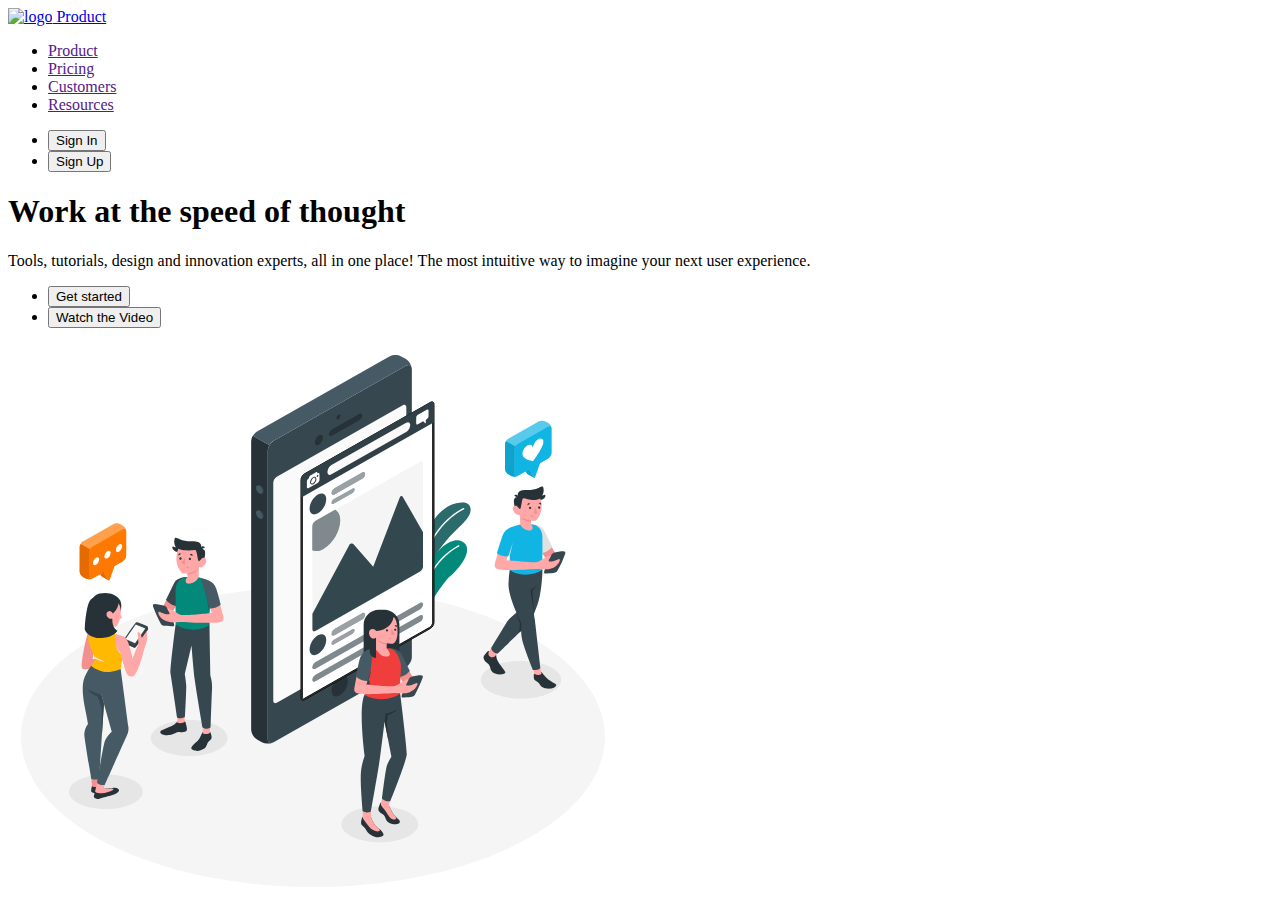
==== index.html @ b2da1967 "add header+hero section markup" ====
<!DOCTYPE html>
<html lang="en">

<head>
    <meta charset="UTF-8">
    <meta name="viewport" content="width=device-width, initial-scale=1.0">
    <title>Business promotion</title>
</head>

<body>
    <header>
        <a href="index.html">
            <img src=". /images/logo.svg" alt="logo" width="40" height="36">
            Product
        </a>
        <nav>
            <ul>
                <li><a href="">Product</a></li>
                <li><a href="">Pricing</a></li>
                <li><a href="">Customers</a></li>
                <li><a href="">Resources</a></li>
            </ul>
        </nav>
        <ul>
            <li><button type="button">Sign In</button></li>
            <li><button type="button">Sign Up</button></li>
        </ul>
    </header>

    <main>
        <!-- section hero -->
        <section>
            <h1>Work at the speed of thought</h1>
            <p>
                Tools, tutorials, design and innovation experts, all in one place! The most intuitive way to imagine
                your next user experience.
            </p>
            <ul>
                <li><button type="button">Get started</button></li>
                <li><button type="button">Watch the Video</button></li>
            </ul>
            <img src="./images/hero-img.svg" alt="hero" weidth="610" height="555">
        </section>



    </main>

    <footer>

    </footer>


</body>

</html>
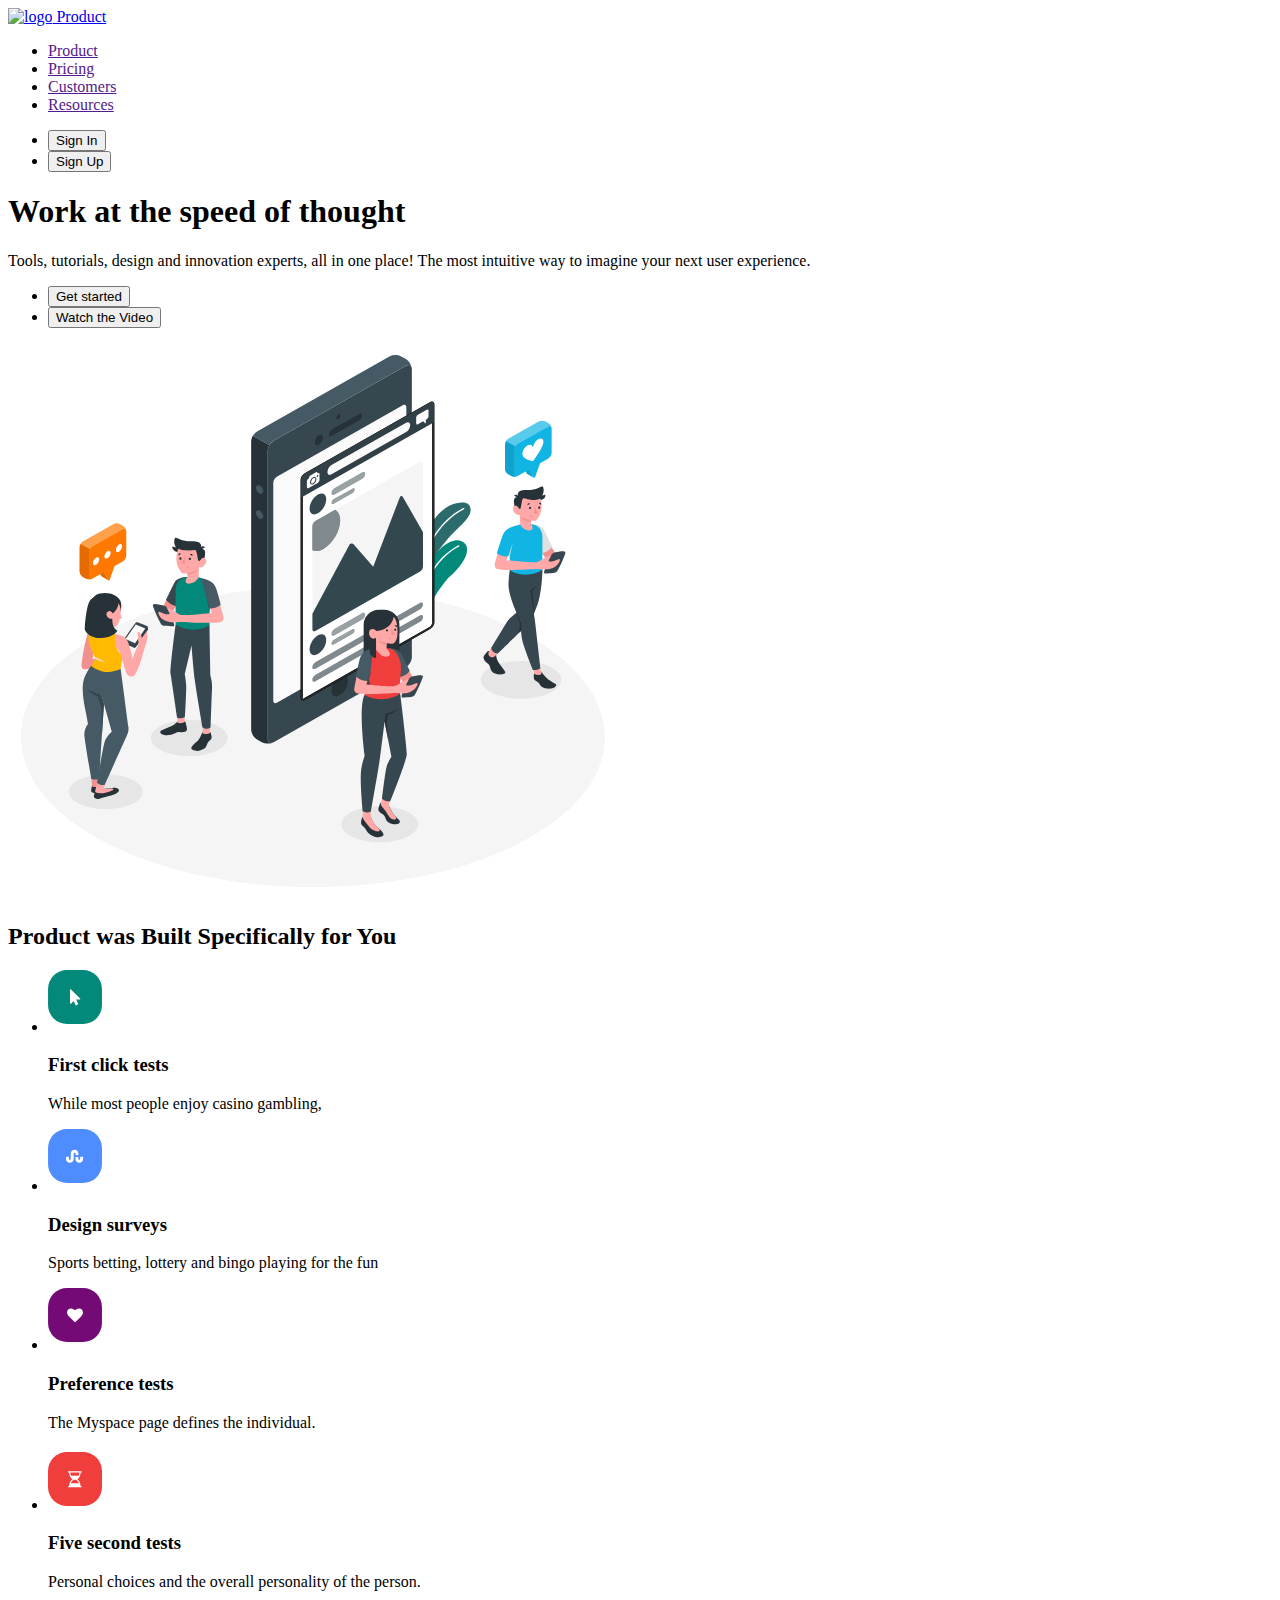
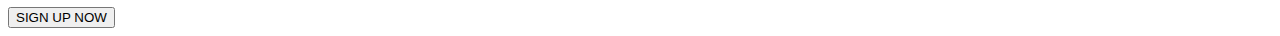
==== commit 572327f2: "add section2" ====
--- a/index.html
+++ b/index.html
@@ -42,6 +42,34 @@
             <img src="./images/hero-img.svg" alt="hero" weidth="610" height="555">
         </section>
 
+        <!-- section features -->
+        <section>
+            <h2>Product was Built Specifically for You</h2>
+            <ul>
+                <li>
+                    <img src="./images/sec2icon-1.svg" alt="click" width="54" height="61.89">
+                    <h3>First click tests</h3>
+                    <p>While most people enjoy casino gambling,</p>
+                </li>
+                <li>
+                    <img src="./images/sec2icon-2.svg" alt="surveys" width="54" height="61.89">
+                    <h3>Design surveys</h3>
+                    <p>Sports betting, lottery and bingo playing for the fun</p>
+                </li>
+                <li>
+                    <img src="./images/sec2icon-3.svg" alt="heart" width="54" height="61.89">
+                    <h3>Preference tests</h3>
+                    <p>The Myspace page defines the individual.</p>
+                </li>
+                <li>
+                    <img src="./images/sec2icon-4.svg" alt="sand_clock" width="54" height="61.89">
+                    <h3>Five second tests</h3>
+                    <p>Personal choices and the overall personality of the person.</p>
+                </li>
+            </ul>
+            <button type="button">SIGN UP NOW</button>
+
+
 
 
     </main>
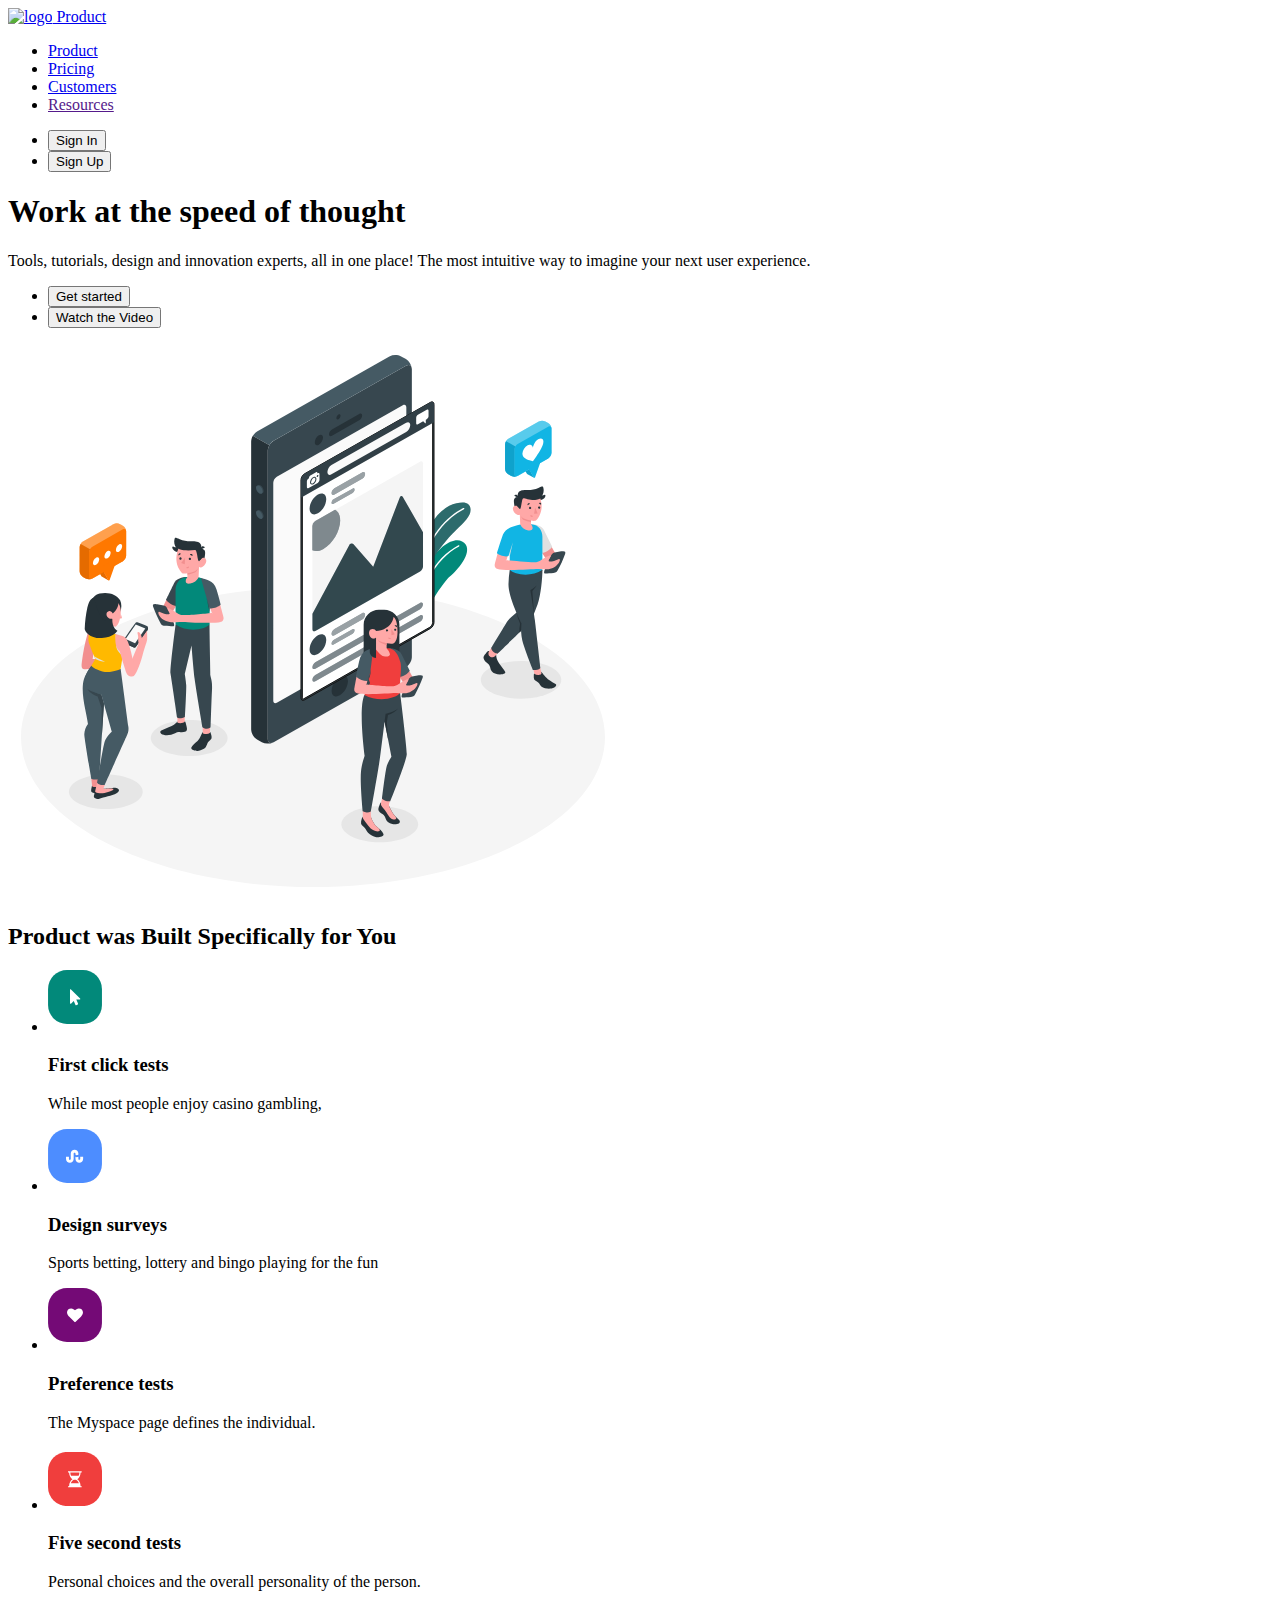
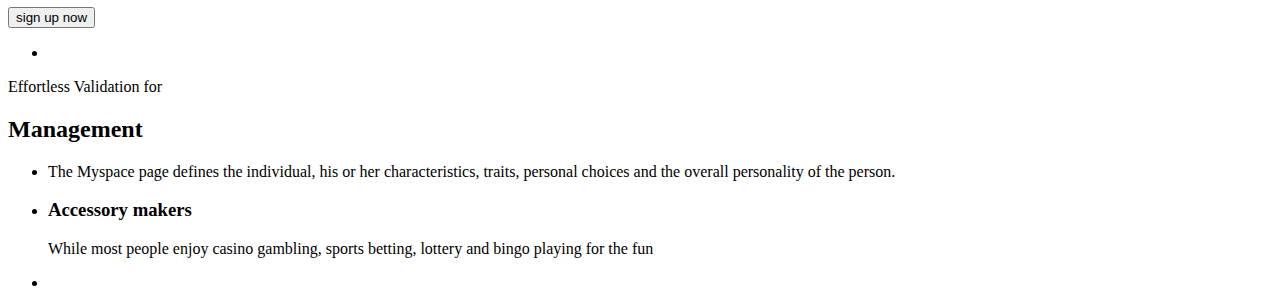
==== commit 354faf22: "add index.html, customer.html, pricing.html" ====
--- a/index.html
+++ b/index.html
@@ -15,9 +15,9 @@
         </a>
         <nav>
             <ul>
-                <li><a href="">Product</a></li>
-                <li><a href="">Pricing</a></li>
-                <li><a href="">Customers</a></li>
+                <li><a href="./index.html">Product</a></li>
+                <li><a href="./pricing.html">Pricing</a></li>
+                <li><a href="./customer.html">Customers</a></li>
                 <li><a href="">Resources</a></li>
             </ul>
         </nav>
@@ -67,7 +67,41 @@
                     <p>Personal choices and the overall personality of the person.</p>
                 </li>
             </ul>
-            <button type="button">SIGN UP NOW</button>
+            <button type="button">sign up now</button>
+            <!-- section work organization -->
+            <section>
+                <h2 hidden>work organization</h2>
+                <ul>
+                    <li>
+
+                    </li>
+
+
+
+                </ul>
+
+
+
+                <p>Effortless Validation for</p>
+                <h2>Management</h2>
+                <ul>
+                    <li>
+                        The Myspace page defines the individual, his or her characteristics, traits, personal choices
+                        and the overall
+                        personality of the person.
+                    </li>
+                    <li>
+                        <h3>Accessory makers</h3>
+                        <p>
+                            While most people enjoy casino gambling, sports betting, lottery and bingo playing for the
+                            fun
+                        </p>
+                    </li>
+                    <li></li>
+                </ul>
+
+
+            </section>
 
 
 
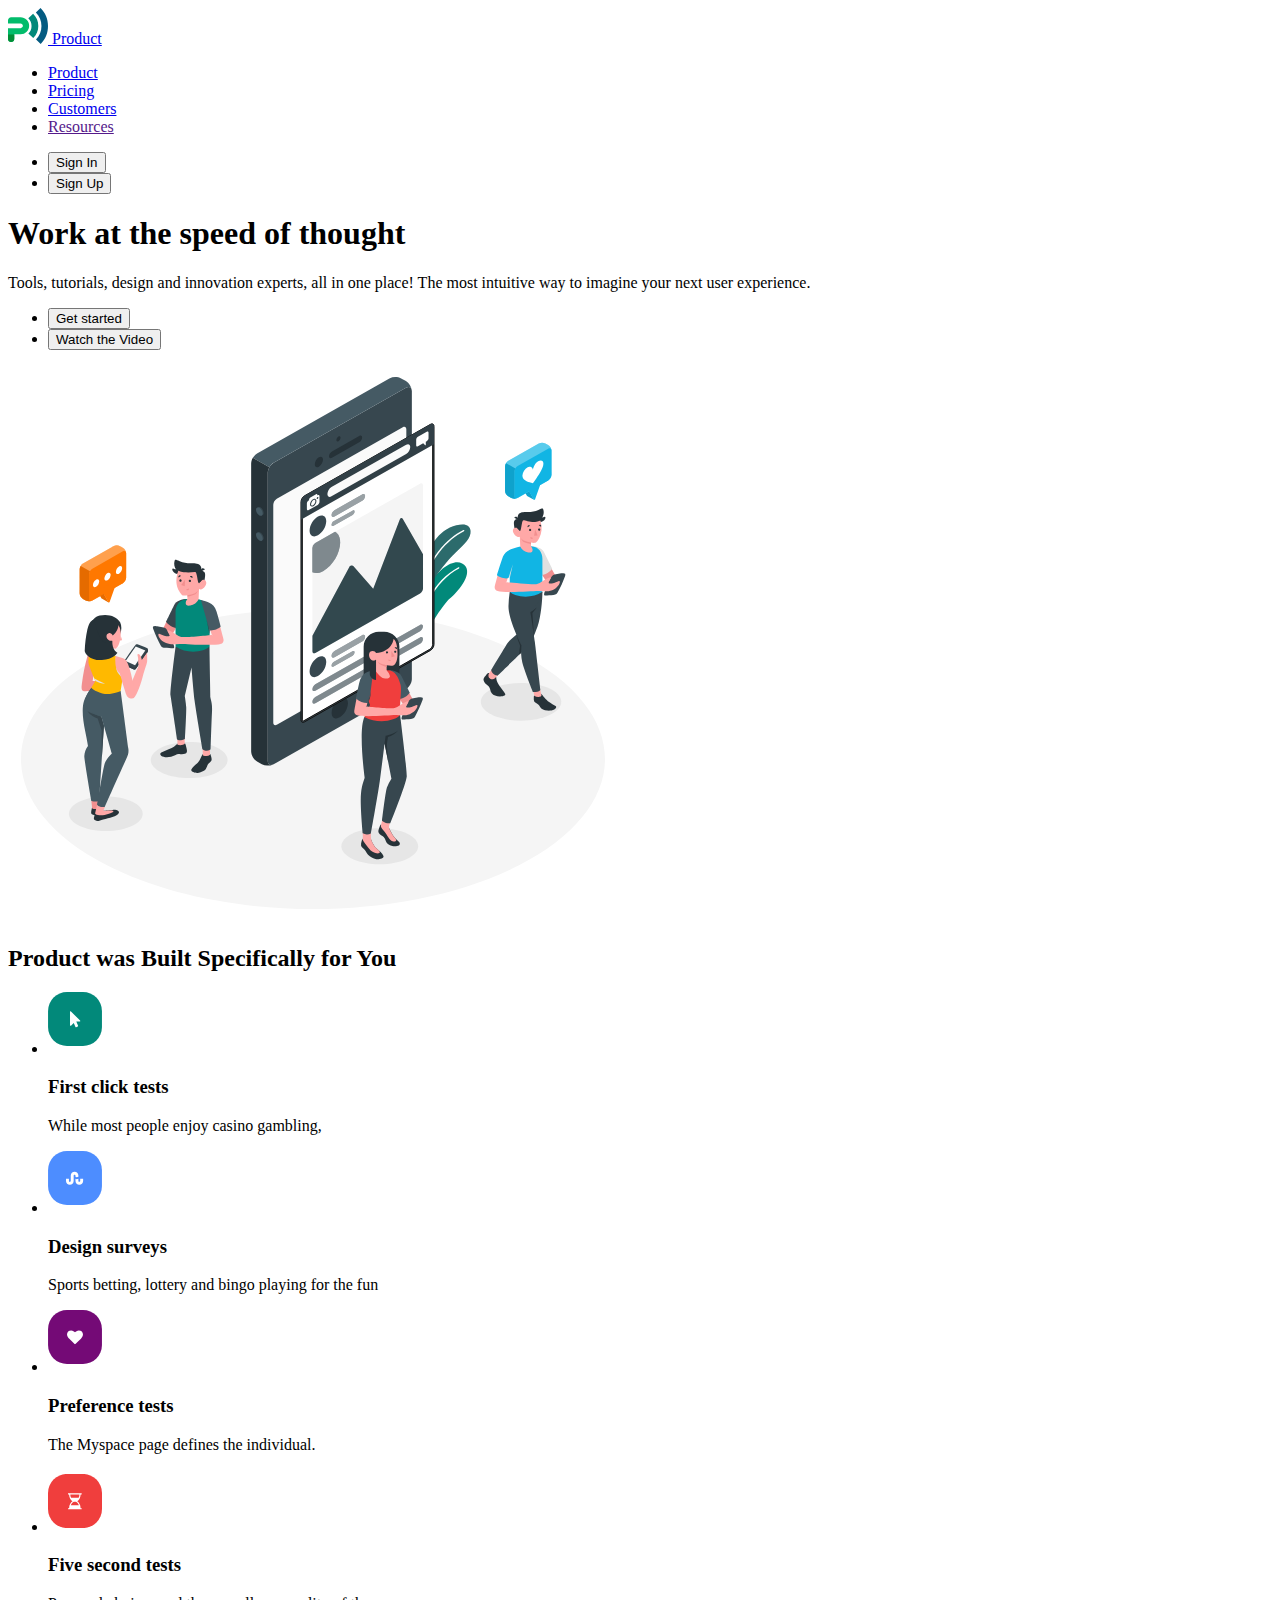
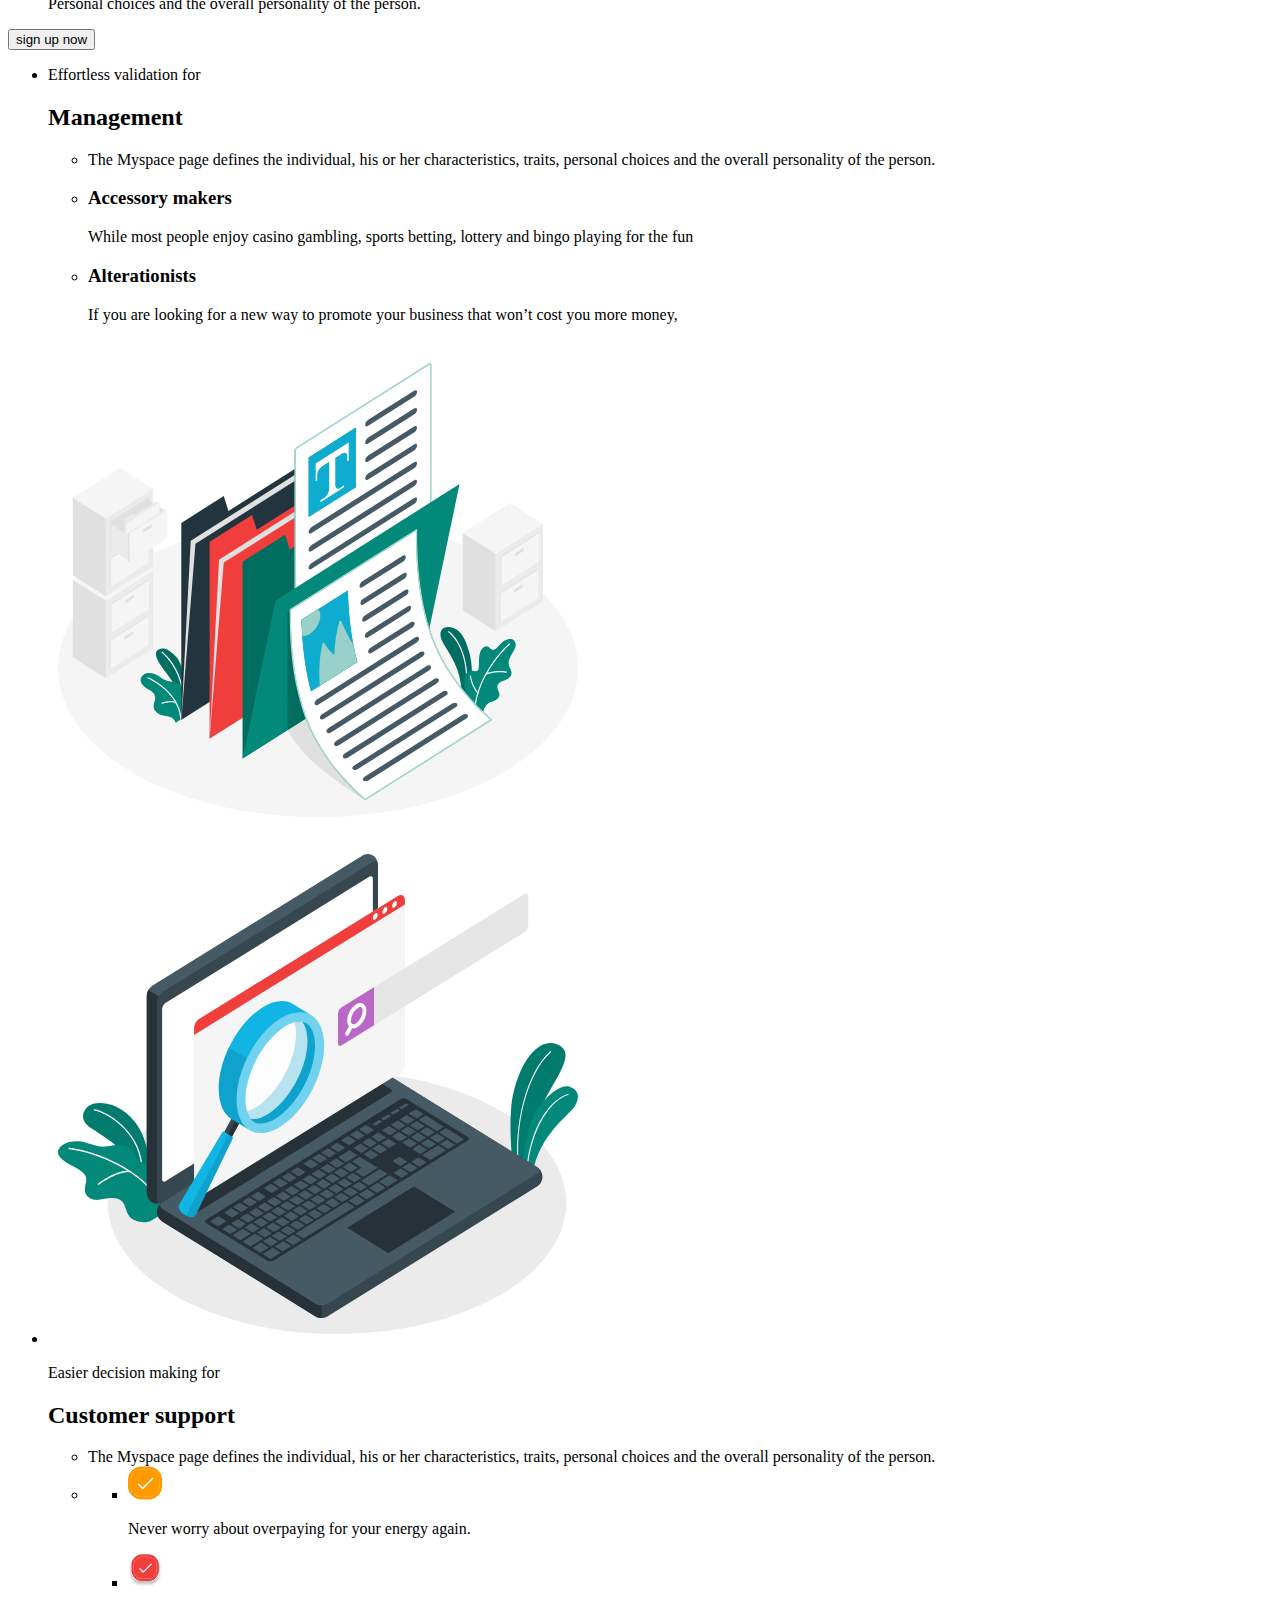
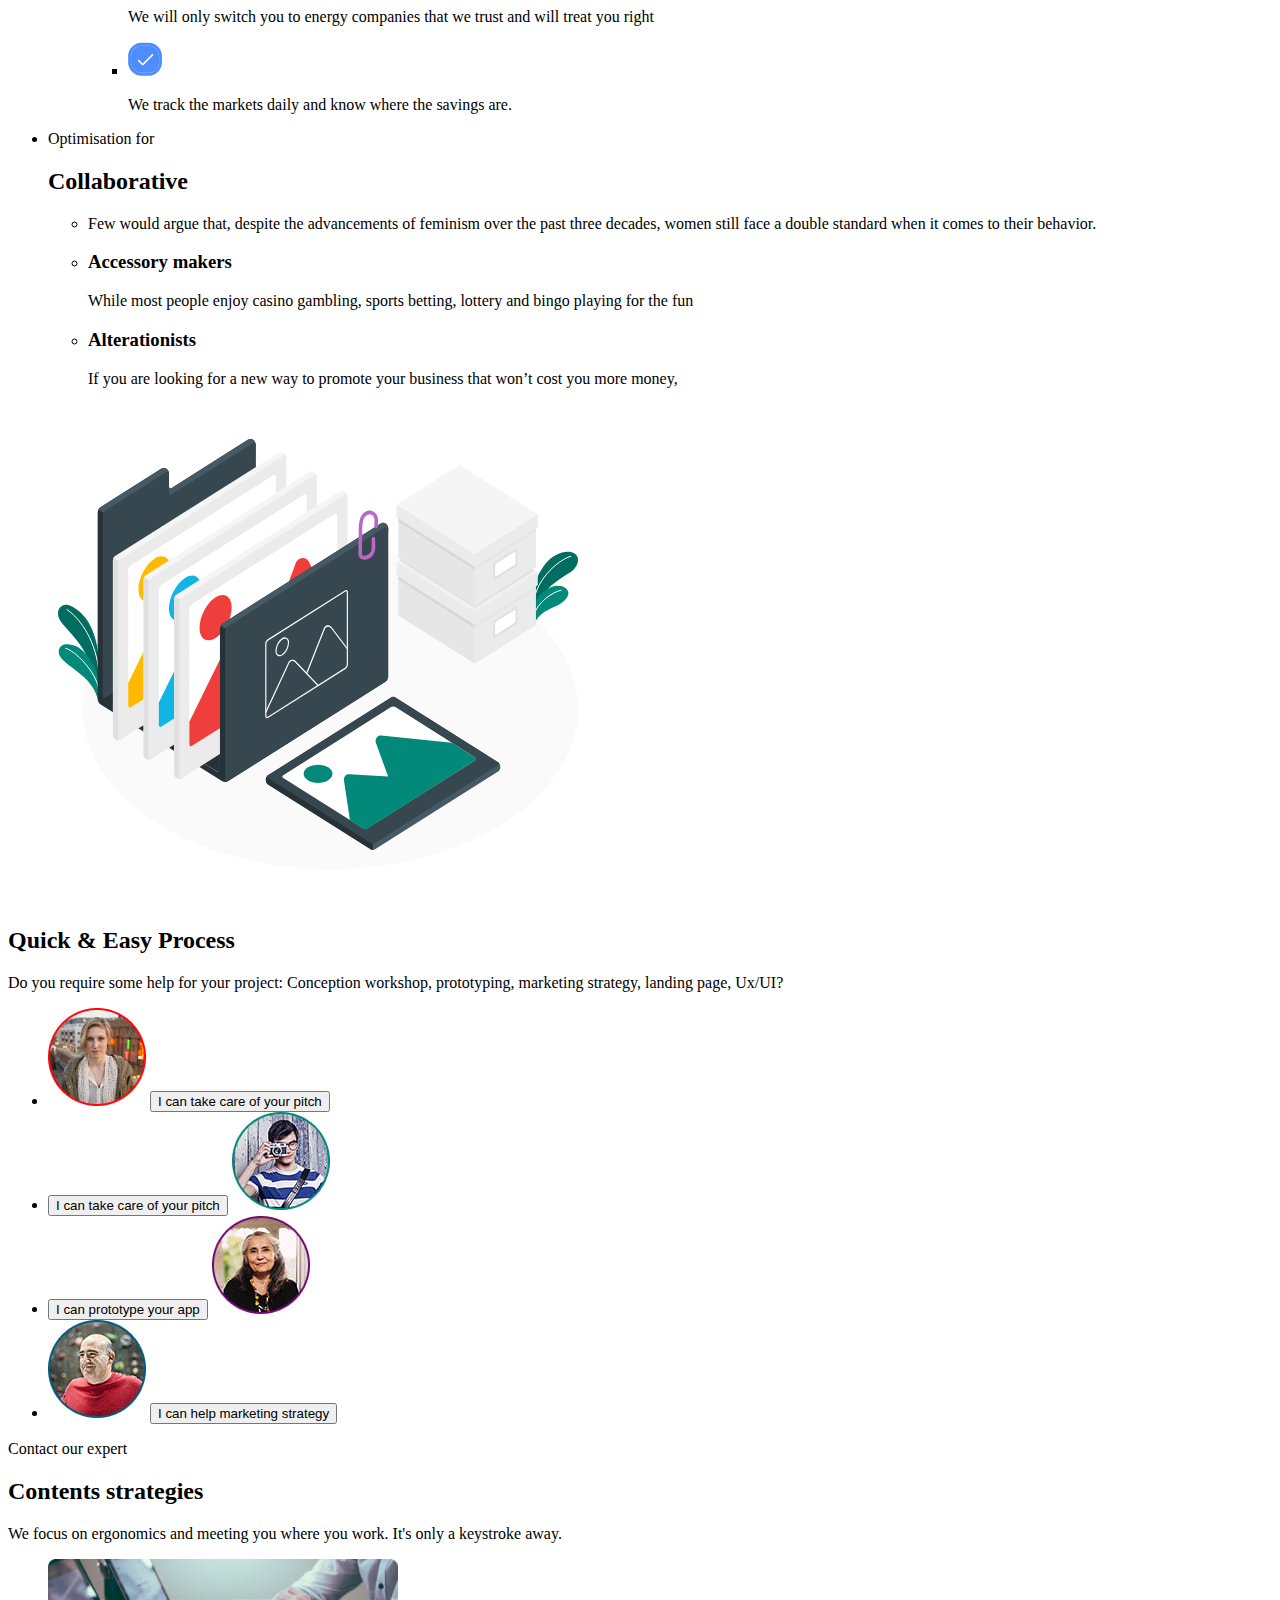
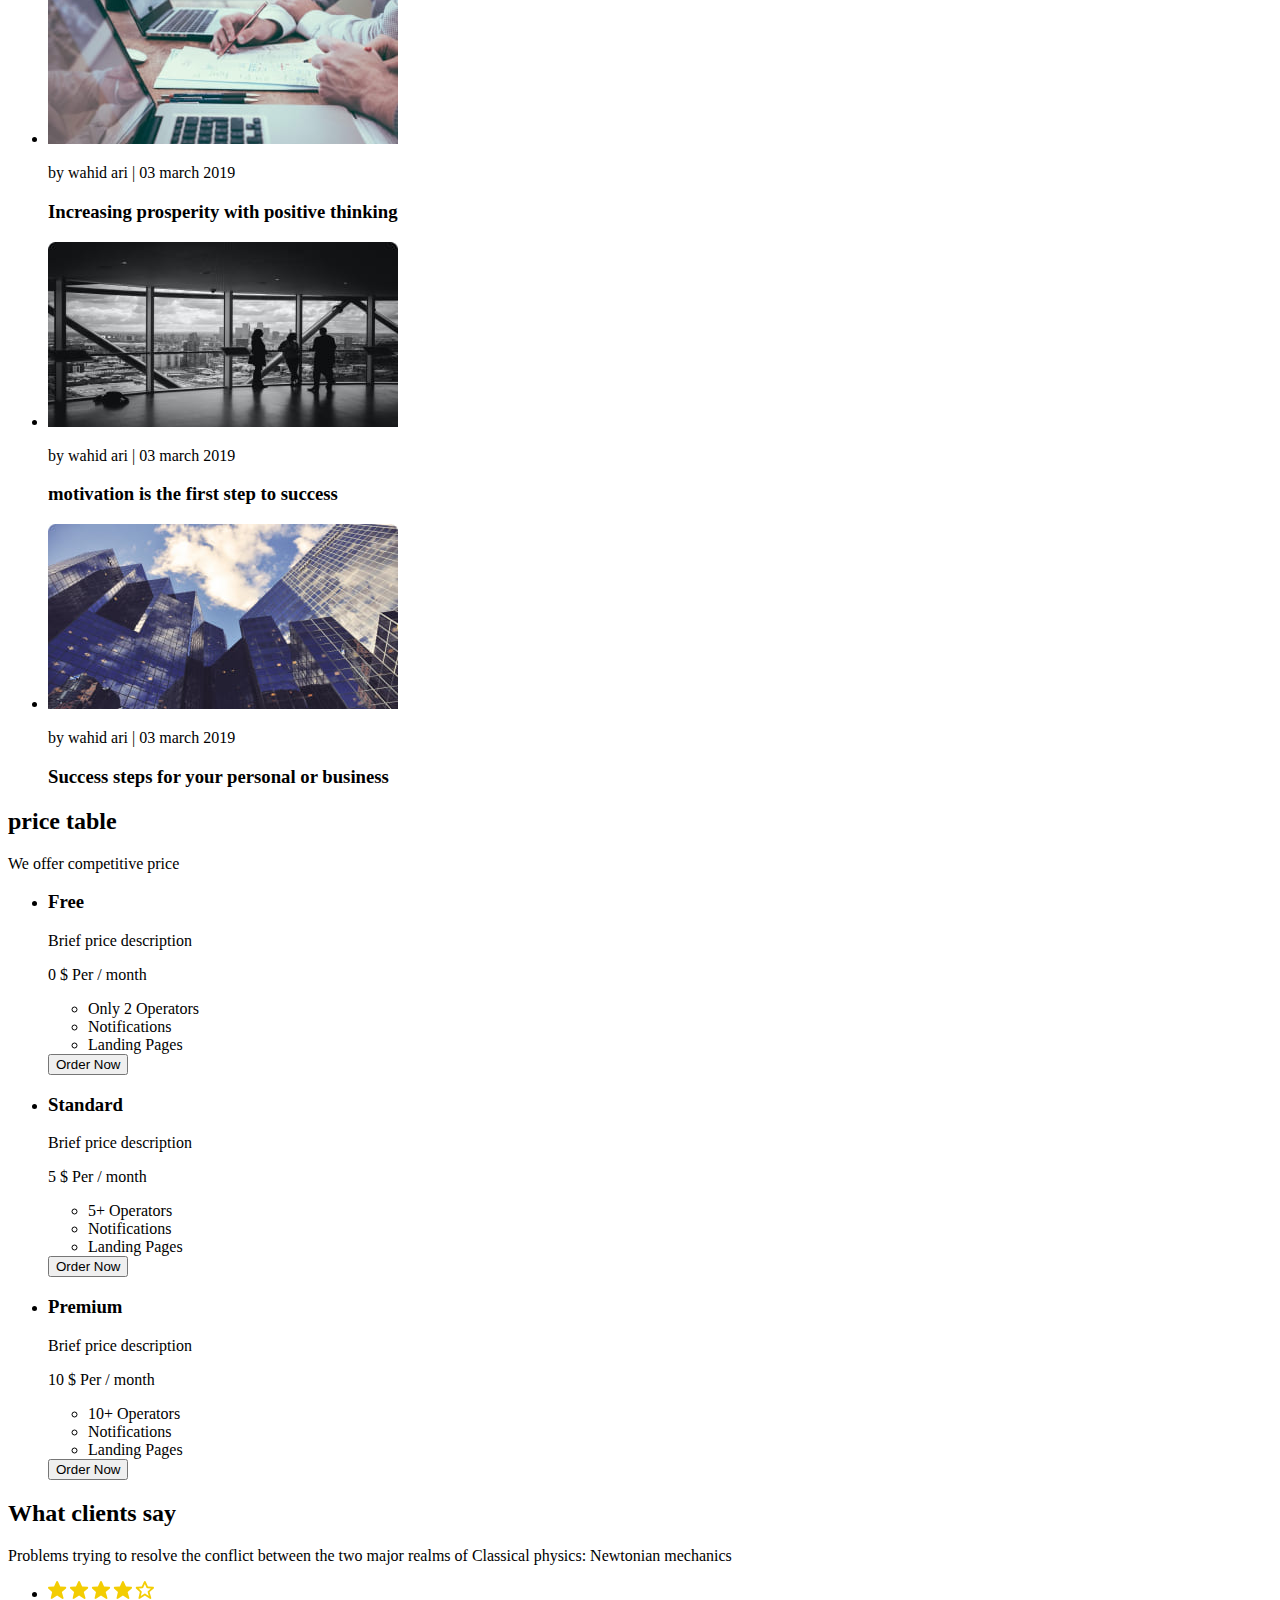
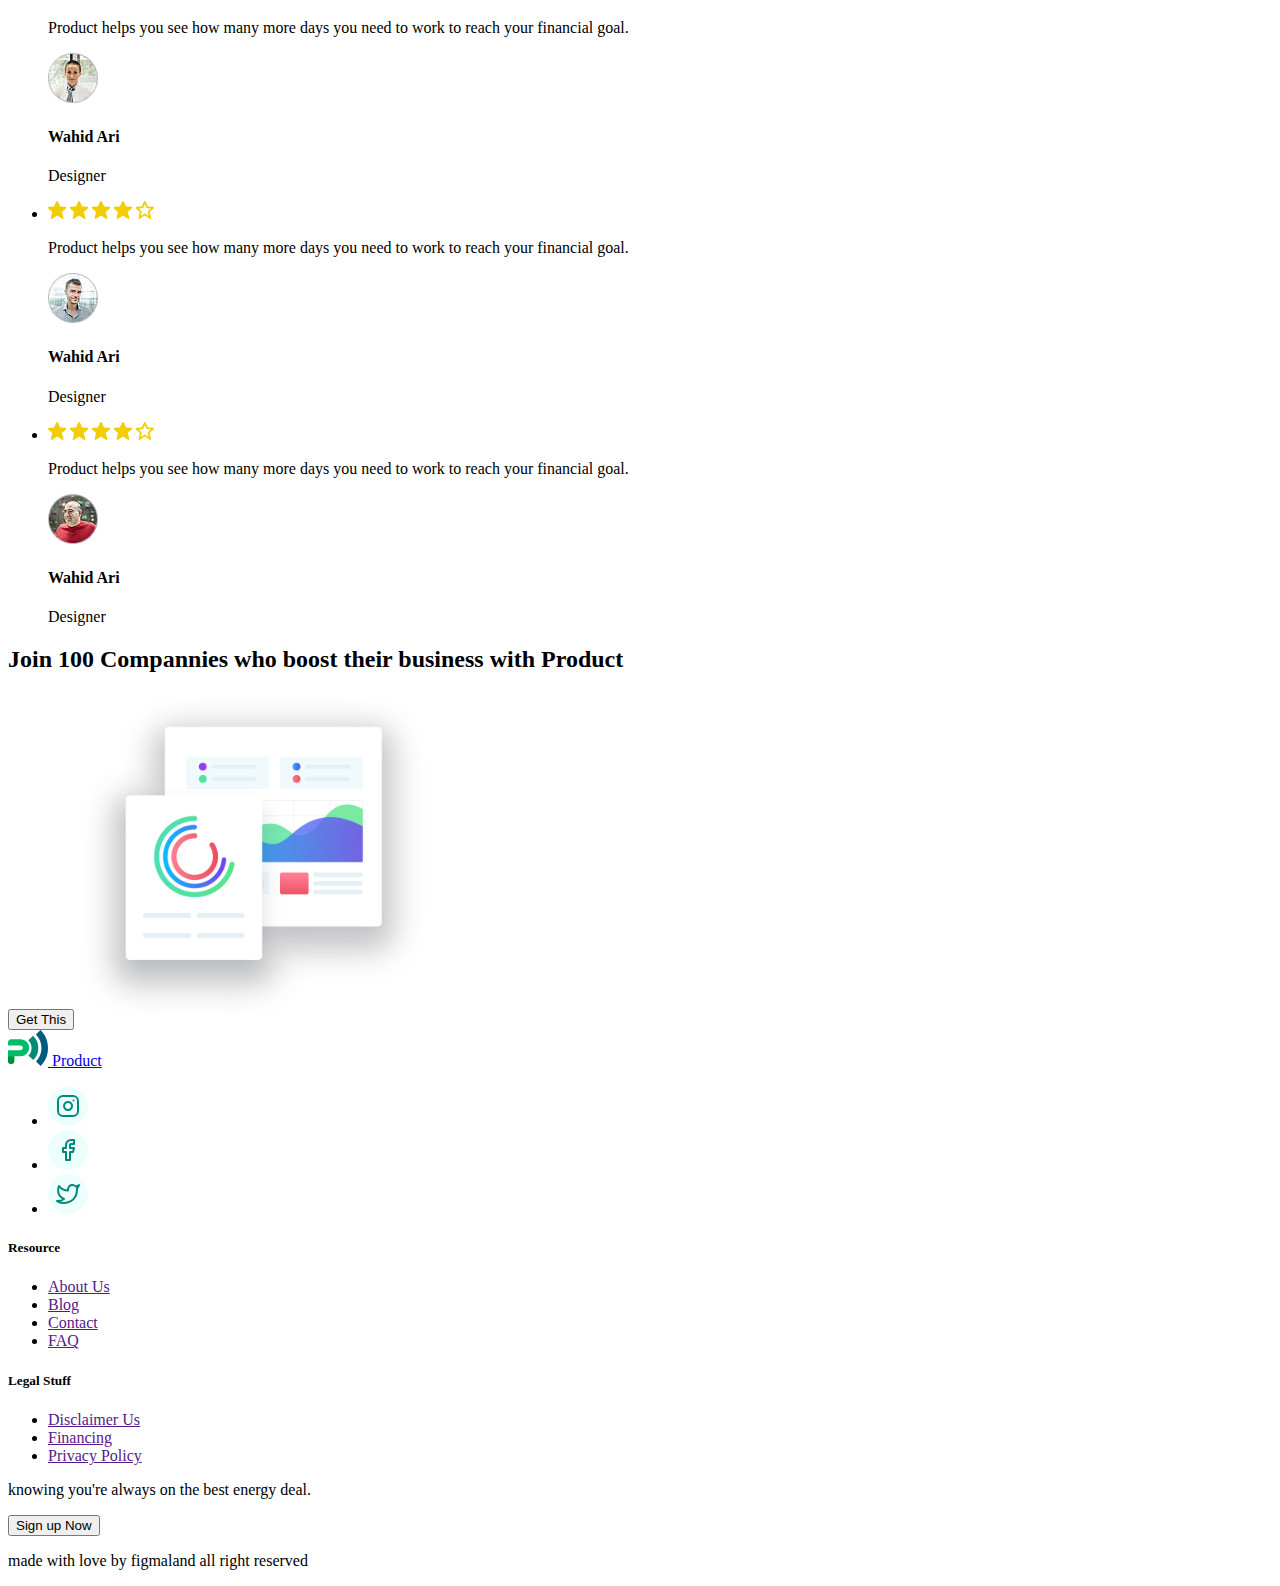
==== commit 0820e914: "add customer.html" ====
--- a/index.html
+++ b/index.html
@@ -10,7 +10,7 @@
 <body>
     <header>
         <a href="index.html">
-            <img src=". /images/logo.svg" alt="logo" width="40" height="36">
+            <img src="./images/logo.svg" alt="logo" width="40" height="36">
             Product
         </a>
         <nav>
@@ -68,48 +68,278 @@
                 </li>
             </ul>
             <button type="button">sign up now</button>
-            <!-- section work organization -->
-            <section>
-                <h2 hidden>work organization</h2>
-                <ul>
-                    <li>
-
-                    </li>
-
-
-
-                </ul>
-
-
-
-                <p>Effortless Validation for</p>
-                <h2>Management</h2>
-                <ul>
-                    <li>
-                        The Myspace page defines the individual, his or her characteristics, traits, personal choices
-                        and the overall
-                        personality of the person.
-                    </li>
-                    <li>
-                        <h3>Accessory makers</h3>
-                        <p>
-                            While most people enjoy casino gambling, sports betting, lottery and bingo playing for the
-                            fun
-                        </p>
-                    </li>
-                    <li></li>
-                </ul>
-
-
-            </section>
-
-
-
-
+        </section>
+
+
+        <!-- section work organization -->
+        <section>
+            <h2 hidden>work organization</h2>
+            <ul>
+                <li>
+                    <p>Effortless validation for</p>
+                    <h2>Management</h2>
+                    <ul>
+                        <li>
+                            The Myspace page defines the individual, his or her characteristics, traits, personal
+                            choices and the overall personality of the person.
+                        </li>
+                        <li>
+                            <h3>Accessory makers</h3>
+                            <p>
+                                While most people enjoy casino gambling, sports betting, lottery and bingo playing for
+                                the fun
+                            </p>
+                        </li>
+                        <li>
+                            <h3>Alterationists</h3>
+                            <p>
+                                If you are looking for a new way to promote your business that won’t cost you more
+                                money,
+                            </p>
+                        </li>
+                    </ul>
+                    <img src="./images/management-img.svg" alt="management" width="540" height="500">
+                </li>
+                <li>
+                    <img src="./images/support-img.svg" alt="support" width="540" height="500">
+                    <p>Easier decision making for</p>
+                    <h2>Customer support</h2>
+                    <ul>
+                        <li>
+                            The Myspace page defines the individual, his or her characteristics, traits, personal
+                            choices and the overall personality of the person.
+                        </li>
+                        <li>
+                            <ul>
+                                <li>
+                                    <img src="./images/support-icon-1.svg" alt="done" width="35.07" height="33.81">
+                                    <p>
+                                        Never worry about overpaying for your energy again.
+                                    </p>
+                                </li>
+                                <li>
+                                    <img src="./images/support-icon-2.svg" alt="done" width="35.07" height="33.81">
+                                    <p>
+                                        We will only switch you to energy companies that we trust and will treat you
+                                        right
+                                    </p>
+                                </li>
+                                <li>
+                                    <img src="./images/support-icon-3.svg" alt="done" width="35.07" height="33.81">
+                                    <p>
+                                        We track the markets daily and know where the savings are.
+                                    </p>
+                                </li>
+                            </ul>
+                        </li>
+                    </ul>
+                </li>
+                <li>
+                    <p>Optimisation for</p>
+                    <h2>Collaborative</h2>
+                    <ul>
+                        <li>
+                            Few would argue that, despite the advancements of feminism over the past three decades,
+                            women still face a double standard when it comes to their behavior.
+                        </li>
+                        <li>
+                            <h3>Accessory makers</h3>
+                            <p>
+                                While most people enjoy casino gambling, sports betting, lottery and bingo playing for
+                                the fun
+                            </p>
+                        </li>
+                        <li>
+                            <h3>Alterationists</h3>
+                            <p>
+                                If you are looking for a new way to promote your business that won’t cost you more
+                                money,
+                            </p>
+                        </li>
+                    </ul>
+                    <img src="./images/collaboration-img.svg" alt="collaboration" width="540" height="500">
+                </li>
+            </ul>
+        </section>
+
+
+        <!-- section experts help -->
+        <section>
+            <h2>Quick & Easy Process</h2>
+            <p>Do you require some help for your project: Conception workshop,
+                prototyping, marketing strategy, landing page, Ux/UI?</p>
+            <ul>
+                <li>
+                    <img src="./images/avatar-1.jpg" alt="photo-expert-1" width="98" height="98">
+                    <button type="button">I can take care of your pitch</button>
+                </li>
+                <li>
+                    <button type="button">I can take care of your pitch</button>
+                    <img src="./images/avatar-2.jpg" alt="photo-expert-2" width="98" height="98">
+
+
+                </li>
+                <li>
+                    <button type="button">I can prototype your app</button>
+                    <img src="./images/avatar-3.jpg" alt="photo-expert-3" width="98" height="98">
+
+
+                </li>
+                <li>
+                    <img src="./images/avatar-4.jpg" alt="photo-expert-4" width="98" height="98">
+                    <button type="button">I can help marketing strategy</button>
+                </li>
+            </ul>
+            </p>
+            </h2>
+            <buttom type="button">Contact our expert</buttom>
+        </section>
+
+        <!-- section strategies -->
+        <section>
+            <h2>Contents strategies</h2>
+            <p>We focus on ergonomics and meeting you where you work. It's only a keystroke away.</p>
+            <ul>
+                <li>
+                    <img src="./images/strategy-1.jpg" alt="strategy-1" width="350" height="185">
+                    <p>by wahid ari | 03 march 2019</p>
+                    <h3>Increasing prosperity with positive thinking</h3>
+
+                </li>
+                <li>
+                    <img src="./images/strategy-2.jpg" alt="strategy-2" width="350" height="185">
+                    <p>by wahid ari | 03 march 2019</p>
+                    <h3>motivation is the first step to success</h3>
+
+                </li>
+                <li>
+                    <img src="./images/strategy-3.jpg" alt="strategy-3" width="350" height="185">
+                    <p>by wahid ari | 03 march 2019</p>
+                    <h3>Success steps for your personal or business</h3>
+                </li>
+            </ul>
+        </section>
+
+        <!-- section price table -->
+        <section>
+            <h2>price table</h2>
+            <p>We offer competitive price</p>
+            <ul>
+                <li>
+                    <h3>Free</h3>
+                    <p>Brief price description</p>
+                    <p>0 $ Per / month</p>
+                    <ul>
+                        <li>Only 2 Operators</li>
+                        <li>Notifications</li>
+                        <li>Landing Pages</li>
+                    </ul>
+                    <button type="button">Order Now</button>
+                </li>
+                <li>
+                    <h3>Standard</h3>
+                    <p>Brief price description</p>
+                    <p>5 $ Per / month</p>
+                    <ul>
+                        <li>5+ Operators</li>
+                        <li>Notifications</li>
+                        <li>Landing Pages</li>
+                    </ul>
+                    <button type="button">Order Now</button>
+                </li>
+                <li>
+                    <h3>Premium</h3>
+                    <p>Brief price description</p>
+                    <p>10 $ Per / month</p>
+                    <ul>
+                        <li>10+ Operators</li>
+                        <li>Notifications</li>
+                        <li>Landing Pages</li>
+                    </ul>
+                    <button type="button">Order Now</button>
+                </li>
+            </ul>
+        </section>
+
+
+        <!-- section customer feedback -->
+        <section>
+
+            <h2>What clients say</h2>
+            <p>Problems trying to resolve the conflict between
+                the two major realms of Classical physics: Newtonian mechanics</p>
+            <ul>
+                <li>
+                    <img src="./images/Group 204.svg" alt="stars" width="106" height="18">
+                    <p>Product helps you see how many more days you need to work to reach your financial goal.</p>
+                    <img src="./images/fidback-avatar-1.jpg" alt="photo-1" width="50" height="50">
+                    <h4>Wahid Ari</h4>
+                    <p>Designer</p>
+                </li>
+                <li>
+                    <img src="./images/Group 204.svg" alt="stars" width="106" height="18">
+                    <p>Product helps you see how many more days you need to work to reach your financial goal.</p>
+                    <img src="./images/fidback-avatar-2.jpg" alt="photo-2" width="50" height="50">
+                    <h4>Wahid Ari</h4>
+                    <p>Designer</p>
+                </li>
+                <li>
+                    <img src="./images/Group 204.svg" alt="stars" width="106" height="18">
+                    <p>Product helps you see how many more days you need to work to reach your financial goal.</p>
+                    <img src="./images/fidback-avatar-3.jpg" alt="photo-3" width="50" height="50">
+                    <h4>Wahid Ari</h4>
+                    <p>Designer</p>
+                </li>
+            </ul>
+        </section>
+
+        <!-- section 100 Compannies -->
+        <section>
+            <h2>Join 100 Compannies who boost their business with Product</h2>
+            <button type="button">Get This</button>
+            <img src="./images/screen.svg" alt="screen" width="351" height="331">
+        </section>
     </main>
 
     <footer>
-
+        <a href="index.html">
+            <img src="./images/logo.svg" alt="logo" width="40" height="36">
+            Product
+        </a>
+        <ul>
+            <li>
+                <a href="./index.html">
+                    <img src="./images/footer-inst.svg" alt="logo-instagram" width="40" height="40">
+                </a>
+            </li>
+            <li>
+                <a href="./index.html">
+                    <img src="./images/footer-face.svg" alt="logo-facebook" width="40" height="40">
+                </a>
+            </li>
+            <li>
+                <a href="./index.html">
+                    <img src="./images/footer-twit.svg" alt="logo-twitter" width="40" height="40">
+                </a>
+            </li>
+        </ul>
+        <h5>Resource</h5>
+        <ul>
+            <li><a href="">About Us</a></li>
+            <li><a href="">Blog</a></li>
+            <li><a href="">Contact</a></li>
+            <li><a href="">FAQ</a></li>
+        </ul>
+        <h5>Legal Stuff</h5>
+        <ul>
+            <li><a href="">Disclaimer Us</a></li>
+            <li><a href="">Financing</a></li>
+            <li><a href="">Privacy Policy</a></li>
+        </ul>
+        <p>knowing you're always on the best energy deal.</p>
+
+        <button type="button">Sign up Now</button>
+        <p>made with love by figmaland all right reserved</p>
     </footer>
 
 
